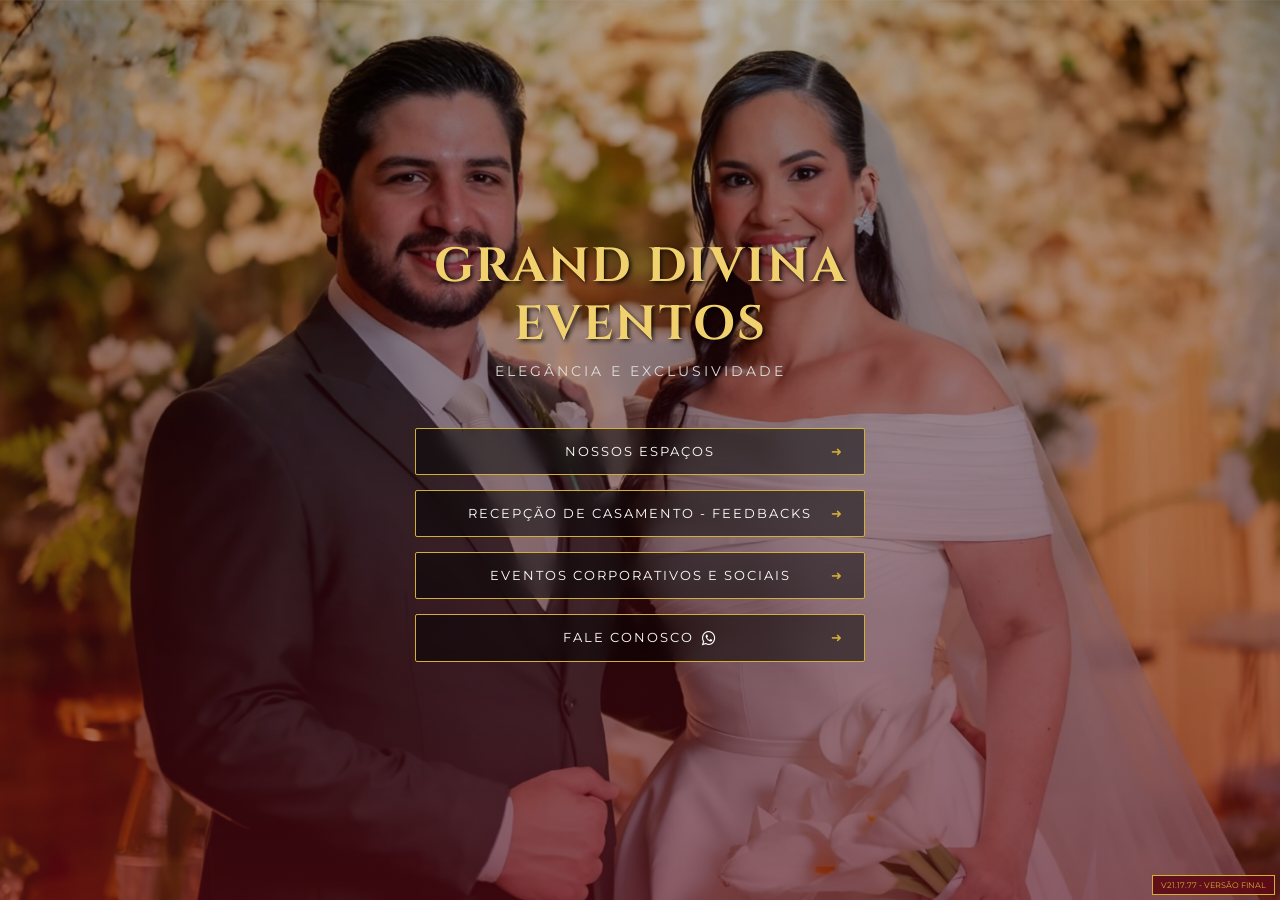
==== index.html @ 771157fc "Update index.html" ====
<!DOCTYPE html>
<html lang="pt-br">
<head>
    <meta charset="UTF-8">
    <meta name="viewport" content="width=device-width, initial-scale=1.0">
    <title>Grand Divina Eventos</title>
    <link rel="icon" type="image/png" href="assets/logo-granddivina.jpg">
    <link rel="stylesheet" href="style.css">
    <link href="https://fonts.googleapis.com/css2?family=Cinzel:wght@400;700&family=Montserrat:wght@300;400&display=swap" rel="stylesheet">
    <link rel="stylesheet" href="https://cdnjs.cloudflare.com/ajax/libs/font-awesome/4.7.0/css/font-awesome.min.css">
    <link rel="stylesheet" href="style.css">
    <link rel="preconnect" href="https://cdnjs.cloudflare.com">
    <link rel="dns-prefetch" href="https://cdnjs.cloudflare.com">
    <link rel="preload" href="assets/foto1.jpeg" as="image">
    <link rel="preload" href="https://cdnjs.cloudflare.com/ajax/libs/font-awesome/4.7.0/css/font-awesome.min.css" as="style">
</head>
<body>
  <audio id="bg-audio" loop>
    <source src="assets/fundo.mp3" type="audio/mpeg">
  </audio>
 <div class="version-tag">
    V21.17.77 - VERSÃO FINAL
    <span class="tooltip-text">Site em desenvolvimento. Sujeito a alterações constantes.</span>
</div>
  
    <div class="background-slider" id="bg-slider">
    <div class="overlay"></div>
</div>

    <div class="container">
        <header class="fade-in-up">
            <h1>GRAND DIVINA<br class="mobile-break"> EVENTOS</h1>
            <p>Elegância e Exclusividade</p>
        </header>

        <nav class="links fade-in-up delay-1 align-right">
    <div onclick="openGallery('espacos')" class="btn cursor-pointer">
        <span>Nossos Espaços</span>
        <div class="icon">➜</div>
    </div>

    <div onclick="openGallery('corporativo')" class="btn cursor-pointer">
        <span>Recepção de casamento - feedbacks</span>
        <div class="icon">➜</div>
    </div>

    <div onclick="openGallery('social')" class="btn cursor-pointer">
        <span>Eventos corporativos e sociais</span>
        <div class="icon">➜</div>
    </div>

    <a href="https://wa.me/5585996377401?text=Olá! Gostaria de agendar uma visita." 
       target="_blank" 
       class="btn cursor-pointer btn-direto">
        <span>Fale conosco<i class="fa fa-whatsapp" style="margin-left: 8px;"></i></span>
        <div class="icon">➜</div>
    </a>
</nav>

</div> <div id="gallery-modal" class="modal">
    <span class="close-btn" onclick="closeGallery()">&times;</span>
    
    <div class="modal-content">
        <button class="nav-btn prev" onclick="changeSlide(-1)">&#10094;</button>
        
        <div class="gallery-slide">
            <div class="slide-image">
                <img id="modal-img" src="" alt="Imagem do Evento">
            </div>
            <div class="slide-info">
                <h2 id="modal-title">Título</h2>
                <p id="modal-cap" class="capacity-highlight"></p>
                <p id="modal-desc">Descrição</p>
                <a id="modal-cta" href="#" target="_blank" class="cta-btn">
                    <span class="whatsapp-icon">Vamos conversar!</span>
                </a>
                
                <div id="partners-logos" class="partners-container"></div>
            </div>
        </div>

        <button class="nav-btn next" onclick="changeSlide(1)">&#10095;</button>
    </div>
</div>

       <footer class="footer-fixed">
    <a href="https://www.instagram.com/granddivina_eventos/" target="_blank" class="footer-discreto">
        <p> </p>
    </a>
    </footer>
    </div>

    <script src="script.js"></script>
</body>

</html>



<!-- AVISO LEGAL — PROPRIEDADE INTELECTUAL

Este código-fonte é protegido pela Lei nº 9.610/1998 (Lei de Direitos Autorais – Brasil)
e por tratados internacionais de copyright.

AUTORIA E TITULARIDADE:
- Programação, Arquitetura e Código: Erick M.
- Direitos Comerciais e Institucionais:
  • Grand Divina Eventos
  • Divina Picanha Comércio de Alimentos LTDA

LICENCIAMENTO:
Este projeto está hospedado no GitHub sob licença MIT MODIFICADA,
com CLÁUSULA OBRIGATÓRIA DE ATRIBUIÇÃO E VEDAÇÃO DE USO COMERCIAL
SEM AUTORIZAÇÃO EXPRESSA E POR ESCRITO DOS TITULARES.

É EXPRESSAMENTE PROIBIDO:
- Copiar, clonar ou espelhar este site ou seu código
- Utilizar o layout, estrutura, identidade ou lógica
- Redistribuir total ou parcialmente sem autorização

O uso indevido poderá resultar em:
- Notificação extrajudicial
- Remoção por DMCA (GitHub / provedores)
- Ação judicial por violação de direitos autorais

Se você está lendo este comentário e não é um dos titulares,
você NÃO possui autorização de uso.

granddivinaeventos.com.br

GRAND DIVINA EVENTOS © 2026 — Todos os direitos reservados.
-->
---- style.css ----
/* =========================================
   1. VARIÁVEIS E RESET
   ========================================= */
:root {
    --color-black: #0a0a0a;
    --color-wine: #5e0b15;
    --color-gold: #d4af37;
    --color-white: #ffffff;
    --color-gold-hover: #f1d06e;
    --color-whatsapp: #25d366;
}

* {
    margin: 0;
    padding: 0;
    box-sizing: border-box;
}

body {
    font-family: 'Montserrat', sans-serif;
    color: var(--color-white);
    height: 100vh;
    overflow: hidden;
    display: flex;
    justify-content: center;
    align-items: center;
    background-color: var(--color-black);
}

/* =========================================
   2. BACKGROUND SLIDER
   ========================================= */
.background-slider {
    position: fixed;
    top: 0; left: 0;
    width: 100%; height: 100%;
    z-index: -1;
}

.background-slider img {
    position: absolute;
    width: 100%; height: 100%;
    object-fit: cover;
    opacity: 0;
    transition: opacity 1.5s ease-in-out;
}

.background-slider img.active { opacity: 1; }

.overlay {
    position: absolute;
    top: 0; left: 0;
    width: 100%; height: 100%;
    background: linear-gradient(to bottom, rgba(0,0,0,0.3), rgba(94, 11, 21, 0.6));
}

/* =========================================
   3. HOME (TITULO E BOTÕES)
   ========================================= */
.container {
    text-align: center;
    width: 95%;
    max-width: 500px;
    z-index: 10;
    display: flex;
    flex-direction: column;
    justify-content: center;
    align-items: center;
    min-height: 100vh;
    margin: 0 auto;
}

header h1 {
    font-family: 'Cinzel', serif;
    font-size: 3rem;
    color: var(--color-gold-hover);
    letter-spacing: 2px;
    margin-bottom: 0.5rem;
    text-shadow: 2px 2px 4px rgba(0,0,0,0.8);
    white-space: normal; /* Permite quebra se necessário */
    text-align: center;
    line-height: 1.2;
}

header p {
    font-size: 0.9rem;
    letter-spacing: 3px;
    text-transform: uppercase;
    margin-bottom: 3rem;
    color: #ddd;
}

.links {
    display: flex;
    flex-direction: column;
    gap: 15px;
    width: 100%;
    max-width: 450px;
}

.btn {
    text-decoration: none;
    color: var(--color-white);
    border: 1px solid var(--color-gold);
    padding: 15px 20px; /* Ajustado para centralizar */
    border-radius: 2px;
    background: rgba(0, 0, 0, 0.5);
    backdrop-filter: blur(8px);
    transition: all 0.3s ease;
    display: flex;
    justify-content: center; /* Centralização real */
    align-items: center;
    font-weight: 400;
    text-transform: uppercase;
    letter-spacing: 2px;
    position: relative;
    cursor: pointer;
    overflow: hidden;
}


.btn:hover {
    background: var(--color-wine);
    border-color: var(--color-gold-hover);
    transform: translateY(-3px);
    box-shadow: 0 5px 15px rgba(212, 175, 55, 0.2);
}

.btn span { 
    z-index: 2; 
    white-space: nowrap; 
    font-size: 0.8rem; 
    /* ADICIONE AS LINHAS ABAIXO: */
    display: flex;
    align-items: center;
    color: var(--color-white); /* Garante que o ícone seja branco */
}

.btn span .fa-whatsapp {
    margin-left: 8px; /* Espaço entre o texto e o ícone */
    font-size: 1rem;  /* Tamanho ajustado para parecer um caractere comum */
}

.btn .icon {
    position: absolute;
    right: 20px;
    color: var(--color-gold);
    font-size: 0.8rem;
}

/* Animação Shine */
.btn::after {
    content: '';
    position: absolute;
    top: 0; left: -100%;
    width: 50%; height: 100%;
    background: linear-gradient(to right, transparent, rgba(212, 175, 55, 0.4), transparent);
    transform: skewX(-25deg);
    animation: shine 10s infinite ease-in-out;
}

@keyframes shine {
    0% { left: -100%; } 20% { left: 100%; } 100% { left: 100%; }
}

.links .btn:nth-child(1)::after { animation-delay: 0s; }
.links .btn:nth-child(2)::after { animation-delay: 0.25s; }
.links .btn:nth-child(3)::after { animation-delay: 0.5s; }
.links .btn:nth-child(4)::after { animation-delay: 0.75s; }

/* Animações de Entrada */
.fade-in-up { opacity: 0; transform: translateY(30px); animation: fadeInUp 1s cubic-bezier(0.2, 0.8, 0.2, 1) forwards; }
.delay-1 { animation-delay: 0.3s; }
.delay-2 { animation-delay: 0.6s; }
@keyframes fadeInUp { to { opacity: 1; transform: translateY(0); } }

/* =========================================
   4. MODAL DA GALERIA (CORRIGIDO)
   ========================================= */
.modal {
    display: none;
    position: fixed;
    z-index: 1000;
    left: 0; top: 0;
    width: 100%; height: 100%;
    background-color: rgba(0, 0, 0, 0.3);
    backdrop-filter: blur(20px) saturate(150%);
    justify-content: center;
    align-items: center;
    opacity: 0;
    transition: opacity 0.8s ease; /* Ajustado para 0.8s */
}


.modal.show { display: flex; opacity: 1; }

/* CAIXA DO MODAL */
.modal-content {
    position: relative;
    width: 95%;
    max-width: 1000px;
    height: 85vh; 
    display: flex;
    flex-direction: row; 
    border: 1px solid rgba(212, 175, 55, 0.3);
    box-shadow: 0 25px 50px rgba(0,0,0,0.6);
    background: rgba(15, 15, 15, 0.95);
    border-radius: 8px;
    overflow: visible !important;
    
    /* REGRAS DE OURO PARA NÃO PISCAR: */
    transition: all 0.8s ease; 
    opacity: 0; 
}

.modal.show .modal-content {
    opacity: 1;
}

.modal.show .cta-btn {
    animation: slideUpBtn 0.8s ease forwards;
}

.gallery-slide {
    display: flex;
    width: 100%;
    height: 100%;
    flex-direction: row;
}

/* LADO ESQUERDO: IMAGEM (60%) */
.slide-image {
    flex: 0 0 60% !important;
    width: 60% !important;
    height: 100%;
    background: #000;
    display: flex;
    align-items: center;
    justify-content: center;
    overflow: hidden;
    transition: opacity 0.8s ease-in-out;
}

.slide-image.fade-out {
    opacity: 0 !important;
}

.slide-image img, .slide-image video {
    width: 100%; height: 100%; object-fit: cover; display: block;
}

/* LADO DIREITO: TEXTO (40%) */
.slide-info {
    flex: 0 0 40% !important;
    width: 40% !important;
    padding: 30px;
    display: flex;
    flex-direction: column;
    /* justify-content: flex-start mantém o texto no topo */
    justify-content: flex-start !important; 
    background: linear-gradient(135deg, #1a0508, #000);
    border-left: 2px solid var(--color-wine);
    overflow-y: auto;
    overflow-x: hidden;
}

.slide-info h2 {
    font-family: 'Cinzel', serif;
    color: var(--color-gold);
    font-size: clamp(0.8rem, 1.6vw, 2rem); 
    margin-bottom: 10px;
    line-height: 1.2;
    font-weight: 500;
    text-transform: uppercase;
    letter-spacing: 0.1px;
    text-shadow: 0 0 10px rgba(212, 175, 55, 0.4);
    text-align: left;

    /* REGRAS DE QUEBRA INTELIGENTE */
    white-space: pre-line;       /* Permite quebra de linha se necessário */
    word-wrap: break-word;     /* Força a quebra se uma palavra for muito longa */
    overflow-wrap: break-word; /* Garante que não vaze de jeito nenhum */
    max-width: 100%;           /* Respeita o limite da borda */
    display: block;
    
}

.capacity-highlight {
    font-family: 'Cinzel', serif;
    color: var(--color-gold);
    font-size: 0.85rem;
    font-weight: 700;
    text-transform: uppercase;
    letter-spacing: 1px;
    margin-bottom: 20px;
    display: block;
}

.slide-info p {
    font-size: 0.95rem;
    line-height: 1.6;
    color: #ccc;
    margin-bottom: 20px;
    
    /* Troque 'justify' por 'left' se quiser evitar os buracos brancos */
    text-align: justify; 
    
    white-space: justify;
    /* Adiciona hifenização se você decidir manter o justify no futuro */
}

#modal-title, #modal-desc, #modal-cap, .capacity-highlight {
    transition: opacity 0.5s ease-in-out;
    opacity: 1;
}

/* Botão Neon */
.cta-btn {
    display: inline-block;
    padding: 12px 20px;
    background: var(--color-wine);
    color: white;
    text-decoration: none;
    border: 1px solid var(--color-gold);
    text-align: center;
    font-weight: bold;
    text-transform: uppercase;
    width: fit-content;
    
    /* MÁGICA: O margin-top auto joga o botão para o fim da caixa sempre */
    margin-top: auto !important; 
    margin-bottom: 20px;
    
    position: relative;
    overflow: hidden;
    z-index: 1;
    flex-shrink: 0;
    
    /* Transições simples de cor e brilho */
    transition: background 0.3s ease, transform 0.3s ease;
}

.cta-btn:hover { background: var(--color-gold); color: black; }

/* Garante a renderização do ícone do Font Awesome */
.fa-whatsapp {
    display: inline-block !important;
    font-family: "FontAwesome" !important;
    text-rendering: auto;
    -webkit-font-smoothing: antialiased;
}

/* Efeito Glow Botão */
@keyframes liquidGlow { 0% { transform: translate(-50%, -50%) rotate(0deg); } 100% { transform: translate(-50%, -50%) rotate(360deg); } }
.cta-btn::before { content: ''; position: absolute; top: 50%; left: 50%; width: 150%; height: 300%; background: radial-gradient(circle, rgba(212, 175, 55, 0.8) 0%, transparent 50%); animation: liquidGlow 4s linear infinite; z-index: -1; }
.cta-btn::after { content: ''; position: absolute; inset: 2px; background: var(--color-wine); z-index: -1; transition: background 0.3s; }
.cta-btn:hover::after { background: transparent; }

@keyframes slideUpBtn {
    from { opacity: 0; transform: translateY(20px); }
    to { opacity: 1; transform: translateY(0); }
}
/* LOGOS (CARROSSEL) */
#partners-logos {
    margin-top: auto;
    width: 100%;
    min-height: 90px;
    display: flex;
    flex-direction: column;
    justify-content: center;
    border-top: 1px solid rgba(212, 175, 55, 0.2);
    padding-top: 15px;
    background: rgba(0,0,0,0.2);
    transition: opacity 0.5s ease;
}

.partners-title {
    font-family: 'Cinzel', serif;
    font-size: 0.95rem;
    color: var(--color-gold);
    text-transform: uppercase;
    letter-spacing: 2px;
    margin-bottom: 20px;
    text-align: center;
    display: block;
    text-shadow: 0 0 10px rgba(212, 175, 55, 0.8);
}

.logo-track {
    display: flex;
    align-items: center;
    width: max-content;
    animation: scrollLogos 15s linear infinite;
}

.logo-track img {
    height: 50px;
    margin: 0 15px;
    object-fit: contain;
    filter: none;
    opacity: 1;
}

@keyframes scrollLogos { 0% { transform: translateX(0); } 100% { transform: translateX(-50%); } }

/* SETAS E FECHAR */
.nav-btn {
    position: absolute;
    top: 50%; transform: translateY(-50%);
    background: rgba(0, 0, 0, 0.5);
    border: 1px solid var(--color-gold);
    color: var(--color-gold);
    width: 50px; height: 50px;
    border-radius: 50%;
    display: flex; align-items: center; justify-content: center;
    cursor: pointer;
    z-index: 3000 !important;
    transition: 0.3s;
}
.prev { left: -70px !important; } /* Fora da caixa no PC */
.next { right: -70px !important; } /* Fora da caixa no PC */
.nav-btn:hover { background: var(--color-wine); color: #fff; transform: translateY(-50%) scale(1.1); }

.close-btn {
    position: absolute;
    top: 20px; right: 30px;
    color: white; font-size: 40px; font-weight: bold;
    cursor: pointer; z-index: 1100;
}

/* --- REGRA EXCLUSIVA PARA FEEDBACKS (ADAPTATIVO - DESKTOP) --- */
.modal-content.full-gallery {
    width: min-content !important; /* Força o modal a ter a largura exata da imagem */
    max-width: 90vw !important;
    height: auto !important;
    max-height: 90vh !important;
    display: flex !important;
    justify-content: center !important;
    align-items: center !important;
    
    /* Ajustes para o Brilho Colado */
    background: #0a0a0a !important; 
    border: none !important;
    box-shadow: 0 0 20px rgba(0,0,0,0.5) !important;
    border-radius: 8px;
    padding: 2px; /* Reduzi para a borda ficar mais fina e delicada */
    position: relative;
    overflow: hidden !important;
    z-index: 1;
}

/* O Rastro Dourado Giratório - Velocidade ajustada para 6s (mais devagar) */
.modal-content.full-gallery::before {
    content: '';
    position: absolute;
    width: 250%; /* Aumentado para garantir cobertura em fotos verticais */
    height: 250%;
    background: conic-gradient(
        transparent, 
        var(--color-gold), 
        transparent 30%
    );
    animation: rotateGlow 6s linear infinite; /* 6 segundos para passar devagar */
    z-index: -2;
}

/* Fundo interno que define a borda */
.modal-content.full-gallery::after {
    content: '';
    position: absolute;
    inset: 1px; /* Deve ser igual ao padding do pai para a borda ser perfeita */
    background: #0a0a0a;
    border-radius: 3px;
    z-index: -1;
}

@keyframes rotateGlow {
    from { transform: rotate(0deg); }
    to { transform: rotate(360deg); }
}

/* Esconde o texto/botão no modo feedback */
.modal-content.full-gallery .slide-info {
    display: none !important;
}

.modal-content.full-gallery .slide-image {
    flex: 0 0 auto !important;
    width: auto !important;
    height: auto !important;
    background: transparent !important;
    padding: 0 !important; /* REMOVIDO o espaço preto entre foto e borda */
    line-height: 0; /* Remove espaço fantasma abaixo da imagem */
}

.modal-content.full-gallery .slide-image img,
.modal-content.full-gallery .slide-image video {
    width: auto !important;
    height: auto !important;
    max-width: 85vw !important;
    max-height: 85vh !important;
    object-fit: contain !important;
    border-radius: 6px; /* Arredondamento igual ao do fundo interno */
    display: block;
}

/* Setas posicionadas sobre a foto */
.modal-content.full-gallery .prev { left: 15px !important; z-index: 10; }
.modal-content.full-gallery .next { right: 15px !important; z-index: 10; }

/* =========================================
   5. RESPONSIVIDADE MOBILE
   ========================================= */
@media (max-width: 768px) {
    .container {
        justify-content: flex-end; /* Empurra para baixo */
        padding-bottom: 100px;
    }

    header h1 { font-size: 2.2rem; line-height: 1.1; margin-bottom: 0.5rem; }
    
    /* Modal Mobile */
    .modal-content {
        flex-direction: column !important;
        height: auto !important;
        max-height: 85vh !important;
        width: 95% !important;
        overflow-y: auto !important;
        overflow-x: hidden !important;
        background: #000 !important;
        display: block !important;

    }

   /* Garante que a imagem dentro do feedback mantenha a proporção original */
    .modal-content.full-gallery .slide-image img,
    .modal-content.full-gallery .slide-image video {
        height: auto !important;
        max-height: 85vh !important; /* Garante que a foto caiba na tela */
        object-fit: contain !important; /* Mostra a foto inteira sem cortar */
    }

    /* Como a altura agora é dinâmica, as setas precisam centralizar no novo tamanho */
    .modal-content.full-gallery .nav-btn {
        top: 50% !important;
        transform: translateY(-50%) !important;
    }
    .modal-content.full-gallery {
        display: flex !important; /* Volta para flex para centralizar a imagem */
        justify-content: center;
        align-items: center;
    }

    .modal-content.full-gallery .slide-image {
        height: auto !important;
        max-height: 80vh !important;
    }

    .gallery-slide { flex-direction: column; height: auto; }


    .slide-image {
        flex: none !important;
        width: 100% !important;
        height: 250px !important; /* Altura fixa para garantir espaço para o texto/logos */
        position: sticky; /* Opcional: mantém a foto no topo enquanto rola o texto */
        top: 0;
        z-index: 10;
    }

   .slide-image.fade-out {
    opacity: 0 !important;

    }

    .slide-info {
        flex: none !important;
        width: 100% !important;
        padding: 20px !important;
        background: #000 !important;
        border-left: none !important;
        border-top: 2px solid var(--color-wine);
        display: flex;
        flex-direction: column;
    }

    .slide-info h2 { font-size: 1.4rem; text-align: left; }
    .slide-info p { text-align: left; }

    .cta-btn { width: 100%; margin-bottom: 30px; }

        .btn span {
        font-size: 0.7rem !important;
        white-space: nowrap !important;
        display: flex !important;
        align-items: center;
        justify-content: center;
        width: 100%;
        /* Ajuste de ouro: removendo o padding fixo e usando margem negativa no ícone */
        padding-right: 0 !important; 
        text-align: center;
        position: relative;
    }

    /* Centraliza o ícone do Whats como se fosse um caractere, sem empurrar o texto */
    .btn span .fa-whatsapp {
        font-size: 0.9rem !important;
        margin-left: 8px;
        display: inline-block;
    }

    /* A seta dourada fica flutuando à direita sem atrapalhar o centro */
    .btn .icon {
        position: absolute !important;
        right: 15px !important;
        top: 50%;
        transform: translateY(-50%);
        font-size: 0.7rem !important;
    }


    /* Setas dentro da imagem no Mobile */
    .nav-btn {
        width: 40px !important; height: 40px !important;
        background: rgba(0,0,0,0.6) !important;
        top: 125px !important; /* Metade da altura da imagem (250px) */
    }
    .prev { left: 10px !important; }
    .next { right: 10px !important; }
    
    .close-btn { top: 10px; right: 15px; font-size: 30px; }
}

/* =========================================
   6. RODAPÉ E EXTRAS
   ========================================= */
.footer-fixed {
    position: fixed; bottom: 20px; left: 0; width: 100%;
    text-align: center; z-index: 100;
}
.footer-fixed p, 
.footer-fixed a {
    font-size: 0.5rem; 
    color: rgba(255,255,255,0.5) !important;
    letter-spacing: 1px; 
    white-space: nowrap;
    text-decoration: none !important; /* Remove o sublinhado */
    border: none !important;         /* Remove bordas residuais */
}


.version-tag {
    position: fixed; bottom: 5px; right: 5px;
    background: rgba(94, 11, 21, 0.9); color: #d4af37;
    font-size: 8px; padding: 4px 8px;
    border: 1px solid #d4af37; z-index: 9999;
}
.version-tag .tooltip-text { visibility: hidden; width: 150px; background: #111; color: #fff; position: absolute; bottom: 120%; right: 0; padding: 5px; font-size: 10px; }
.version-tag:hover .tooltip-text { visibility: visible; }
---- style.css ----
/* =========================================
   1. VARIÁVEIS E RESET
   ========================================= */
:root {
    --color-black: #0a0a0a;
    --color-wine: #5e0b15;
    --color-gold: #d4af37;
    --color-white: #ffffff;
    --color-gold-hover: #f1d06e;
    --color-whatsapp: #25d366;
}

* {
    margin: 0;
    padding: 0;
    box-sizing: border-box;
}

body {
    font-family: 'Montserrat', sans-serif;
    color: var(--color-white);
    height: 100vh;
    overflow: hidden;
    display: flex;
    justify-content: center;
    align-items: center;
    background-color: var(--color-black);
}

/* =========================================
   2. BACKGROUND SLIDER
   ========================================= */
.background-slider {
    position: fixed;
    top: 0; left: 0;
    width: 100%; height: 100%;
    z-index: -1;
}

.background-slider img {
    position: absolute;
    width: 100%; height: 100%;
    object-fit: cover;
    opacity: 0;
    transition: opacity 1.5s ease-in-out;
}

.background-slider img.active { opacity: 1; }

.overlay {
    position: absolute;
    top: 0; left: 0;
    width: 100%; height: 100%;
    background: linear-gradient(to bottom, rgba(0,0,0,0.3), rgba(94, 11, 21, 0.6));
}

/* =========================================
   3. HOME (TITULO E BOTÕES)
   ========================================= */
.container {
    text-align: center;
    width: 95%;
    max-width: 500px;
    z-index: 10;
    display: flex;
    flex-direction: column;
    justify-content: center;
    align-items: center;
    min-height: 100vh;
    margin: 0 auto;
}

header h1 {
    font-family: 'Cinzel', serif;
    font-size: 3rem;
    color: var(--color-gold-hover);
    letter-spacing: 2px;
    margin-bottom: 0.5rem;
    text-shadow: 2px 2px 4px rgba(0,0,0,0.8);
    white-space: normal; /* Permite quebra se necessário */
    text-align: center;
    line-height: 1.2;
}

header p {
    font-size: 0.9rem;
    letter-spacing: 3px;
    text-transform: uppercase;
    margin-bottom: 3rem;
    color: #ddd;
}

.links {
    display: flex;
    flex-direction: column;
    gap: 15px;
    width: 100%;
    max-width: 450px;
}

.btn {
    text-decoration: none;
    color: var(--color-white);
    border: 1px solid var(--color-gold);
    padding: 15px 20px; /* Ajustado para centralizar */
    border-radius: 2px;
    background: rgba(0, 0, 0, 0.5);
    backdrop-filter: blur(8px);
    transition: all 0.3s ease;
    display: flex;
    justify-content: center; /* Centralização real */
    align-items: center;
    font-weight: 400;
    text-transform: uppercase;
    letter-spacing: 2px;
    position: relative;
    cursor: pointer;
    overflow: hidden;
}


.btn:hover {
    background: var(--color-wine);
    border-color: var(--color-gold-hover);
    transform: translateY(-3px);
    box-shadow: 0 5px 15px rgba(212, 175, 55, 0.2);
}

.btn span { 
    z-index: 2; 
    white-space: nowrap; 
    font-size: 0.8rem; 
    /* ADICIONE AS LINHAS ABAIXO: */
    display: flex;
    align-items: center;
    color: var(--color-white); /* Garante que o ícone seja branco */
}

.btn span .fa-whatsapp {
    margin-left: 8px; /* Espaço entre o texto e o ícone */
    font-size: 1rem;  /* Tamanho ajustado para parecer um caractere comum */
}

.btn .icon {
    position: absolute;
    right: 20px;
    color: var(--color-gold);
    font-size: 0.8rem;
}

/* Animação Shine */
.btn::after {
    content: '';
    position: absolute;
    top: 0; left: -100%;
    width: 50%; height: 100%;
    background: linear-gradient(to right, transparent, rgba(212, 175, 55, 0.4), transparent);
    transform: skewX(-25deg);
    animation: shine 10s infinite ease-in-out;
}

@keyframes shine {
    0% { left: -100%; } 20% { left: 100%; } 100% { left: 100%; }
}

.links .btn:nth-child(1)::after { animation-delay: 0s; }
.links .btn:nth-child(2)::after { animation-delay: 0.25s; }
.links .btn:nth-child(3)::after { animation-delay: 0.5s; }
.links .btn:nth-child(4)::after { animation-delay: 0.75s; }

/* Animações de Entrada */
.fade-in-up { opacity: 0; transform: translateY(30px); animation: fadeInUp 1s cubic-bezier(0.2, 0.8, 0.2, 1) forwards; }
.delay-1 { animation-delay: 0.3s; }
.delay-2 { animation-delay: 0.6s; }
@keyframes fadeInUp { to { opacity: 1; transform: translateY(0); } }

/* =========================================
   4. MODAL DA GALERIA (CORRIGIDO)
   ========================================= */
.modal {
    display: none;
    position: fixed;
    z-index: 1000;
    left: 0; top: 0;
    width: 100%; height: 100%;
    background-color: rgba(0, 0, 0, 0.3);
    backdrop-filter: blur(20px) saturate(150%);
    justify-content: center;
    align-items: center;
    opacity: 0;
    transition: opacity 0.8s ease; /* Ajustado para 0.8s */
}


.modal.show { display: flex; opacity: 1; }

/* CAIXA DO MODAL */
.modal-content {
    position: relative;
    width: 95%;
    max-width: 1000px;
    height: 85vh; 
    display: flex;
    flex-direction: row; 
    border: 1px solid rgba(212, 175, 55, 0.3);
    box-shadow: 0 25px 50px rgba(0,0,0,0.6);
    background: rgba(15, 15, 15, 0.95);
    border-radius: 8px;
    overflow: visible !important;
    
    /* REGRAS DE OURO PARA NÃO PISCAR: */
    transition: all 0.8s ease; 
    opacity: 0; 
}

.modal.show .modal-content {
    opacity: 1;
}

.modal.show .cta-btn {
    animation: slideUpBtn 0.8s ease forwards;
}

.gallery-slide {
    display: flex;
    width: 100%;
    height: 100%;
    flex-direction: row;
}

/* LADO ESQUERDO: IMAGEM (60%) */
.slide-image {
    flex: 0 0 60% !important;
    width: 60% !important;
    height: 100%;
    background: #000;
    display: flex;
    align-items: center;
    justify-content: center;
    overflow: hidden;
    transition: opacity 0.8s ease-in-out;
}

.slide-image.fade-out {
    opacity: 0 !important;
}

.slide-image img, .slide-image video {
    width: 100%; height: 100%; object-fit: cover; display: block;
}

/* LADO DIREITO: TEXTO (40%) */
.slide-info {
    flex: 0 0 40% !important;
    width: 40% !important;
    padding: 30px;
    display: flex;
    flex-direction: column;
    /* justify-content: flex-start mantém o texto no topo */
    justify-content: flex-start !important; 
    background: linear-gradient(135deg, #1a0508, #000);
    border-left: 2px solid var(--color-wine);
    overflow-y: auto;
    overflow-x: hidden;
}

.slide-info h2 {
    font-family: 'Cinzel', serif;
    color: var(--color-gold);
    font-size: clamp(0.8rem, 1.6vw, 2rem); 
    margin-bottom: 10px;
    line-height: 1.2;
    font-weight: 500;
    text-transform: uppercase;
    letter-spacing: 0.1px;
    text-shadow: 0 0 10px rgba(212, 175, 55, 0.4);
    text-align: left;

    /* REGRAS DE QUEBRA INTELIGENTE */
    white-space: pre-line;       /* Permite quebra de linha se necessário */
    word-wrap: break-word;     /* Força a quebra se uma palavra for muito longa */
    overflow-wrap: break-word; /* Garante que não vaze de jeito nenhum */
    max-width: 100%;           /* Respeita o limite da borda */
    display: block;
    
}

.capacity-highlight {
    font-family: 'Cinzel', serif;
    color: var(--color-gold);
    font-size: 0.85rem;
    font-weight: 700;
    text-transform: uppercase;
    letter-spacing: 1px;
    margin-bottom: 20px;
    display: block;
}

.slide-info p {
    font-size: 0.95rem;
    line-height: 1.6;
    color: #ccc;
    margin-bottom: 20px;
    
    /* Troque 'justify' por 'left' se quiser evitar os buracos brancos */
    text-align: justify; 
    
    white-space: justify;
    /* Adiciona hifenização se você decidir manter o justify no futuro */
}

#modal-title, #modal-desc, #modal-cap, .capacity-highlight {
    transition: opacity 0.5s ease-in-out;
    opacity: 1;
}

/* Botão Neon */
.cta-btn {
    display: inline-block;
    padding: 12px 20px;
    background: var(--color-wine);
    color: white;
    text-decoration: none;
    border: 1px solid var(--color-gold);
    text-align: center;
    font-weight: bold;
    text-transform: uppercase;
    width: fit-content;
    
    /* MÁGICA: O margin-top auto joga o botão para o fim da caixa sempre */
    margin-top: auto !important; 
    margin-bottom: 20px;
    
    position: relative;
    overflow: hidden;
    z-index: 1;
    flex-shrink: 0;
    
    /* Transições simples de cor e brilho */
    transition: background 0.3s ease, transform 0.3s ease;
}

.cta-btn:hover { background: var(--color-gold); color: black; }

/* Garante a renderização do ícone do Font Awesome */
.fa-whatsapp {
    display: inline-block !important;
    font-family: "FontAwesome" !important;
    text-rendering: auto;
    -webkit-font-smoothing: antialiased;
}

/* Efeito Glow Botão */
@keyframes liquidGlow { 0% { transform: translate(-50%, -50%) rotate(0deg); } 100% { transform: translate(-50%, -50%) rotate(360deg); } }
.cta-btn::before { content: ''; position: absolute; top: 50%; left: 50%; width: 150%; height: 300%; background: radial-gradient(circle, rgba(212, 175, 55, 0.8) 0%, transparent 50%); animation: liquidGlow 4s linear infinite; z-index: -1; }
.cta-btn::after { content: ''; position: absolute; inset: 2px; background: var(--color-wine); z-index: -1; transition: background 0.3s; }
.cta-btn:hover::after { background: transparent; }

@keyframes slideUpBtn {
    from { opacity: 0; transform: translateY(20px); }
    to { opacity: 1; transform: translateY(0); }
}
/* LOGOS (CARROSSEL) */
#partners-logos {
    margin-top: auto;
    width: 100%;
    min-height: 90px;
    display: flex;
    flex-direction: column;
    justify-content: center;
    border-top: 1px solid rgba(212, 175, 55, 0.2);
    padding-top: 15px;
    background: rgba(0,0,0,0.2);
    transition: opacity 0.5s ease;
}

.partners-title {
    font-family: 'Cinzel', serif;
    font-size: 0.95rem;
    color: var(--color-gold);
    text-transform: uppercase;
    letter-spacing: 2px;
    margin-bottom: 20px;
    text-align: center;
    display: block;
    text-shadow: 0 0 10px rgba(212, 175, 55, 0.8);
}

.logo-track {
    display: flex;
    align-items: center;
    width: max-content;
    animation: scrollLogos 15s linear infinite;
}

.logo-track img {
    height: 50px;
    margin: 0 15px;
    object-fit: contain;
    filter: none;
    opacity: 1;
}

@keyframes scrollLogos { 0% { transform: translateX(0); } 100% { transform: translateX(-50%); } }

/* SETAS E FECHAR */
.nav-btn {
    position: absolute;
    top: 50%; transform: translateY(-50%);
    background: rgba(0, 0, 0, 0.5);
    border: 1px solid var(--color-gold);
    color: var(--color-gold);
    width: 50px; height: 50px;
    border-radius: 50%;
    display: flex; align-items: center; justify-content: center;
    cursor: pointer;
    z-index: 3000 !important;
    transition: 0.3s;
}
.prev { left: -70px !important; } /* Fora da caixa no PC */
.next { right: -70px !important; } /* Fora da caixa no PC */
.nav-btn:hover { background: var(--color-wine); color: #fff; transform: translateY(-50%) scale(1.1); }

.close-btn {
    position: absolute;
    top: 20px; right: 30px;
    color: white; font-size: 40px; font-weight: bold;
    cursor: pointer; z-index: 1100;
}

/* --- REGRA EXCLUSIVA PARA FEEDBACKS (ADAPTATIVO - DESKTOP) --- */
.modal-content.full-gallery {
    width: min-content !important; /* Força o modal a ter a largura exata da imagem */
    max-width: 90vw !important;
    height: auto !important;
    max-height: 90vh !important;
    display: flex !important;
    justify-content: center !important;
    align-items: center !important;
    
    /* Ajustes para o Brilho Colado */
    background: #0a0a0a !important; 
    border: none !important;
    box-shadow: 0 0 20px rgba(0,0,0,0.5) !important;
    border-radius: 8px;
    padding: 2px; /* Reduzi para a borda ficar mais fina e delicada */
    position: relative;
    overflow: hidden !important;
    z-index: 1;
}

/* O Rastro Dourado Giratório - Velocidade ajustada para 6s (mais devagar) */
.modal-content.full-gallery::before {
    content: '';
    position: absolute;
    width: 250%; /* Aumentado para garantir cobertura em fotos verticais */
    height: 250%;
    background: conic-gradient(
        transparent, 
        var(--color-gold), 
        transparent 30%
    );
    animation: rotateGlow 6s linear infinite; /* 6 segundos para passar devagar */
    z-index: -2;
}

/* Fundo interno que define a borda */
.modal-content.full-gallery::after {
    content: '';
    position: absolute;
    inset: 1px; /* Deve ser igual ao padding do pai para a borda ser perfeita */
    background: #0a0a0a;
    border-radius: 3px;
    z-index: -1;
}

@keyframes rotateGlow {
    from { transform: rotate(0deg); }
    to { transform: rotate(360deg); }
}

/* Esconde o texto/botão no modo feedback */
.modal-content.full-gallery .slide-info {
    display: none !important;
}

.modal-content.full-gallery .slide-image {
    flex: 0 0 auto !important;
    width: auto !important;
    height: auto !important;
    background: transparent !important;
    padding: 0 !important; /* REMOVIDO o espaço preto entre foto e borda */
    line-height: 0; /* Remove espaço fantasma abaixo da imagem */
}

.modal-content.full-gallery .slide-image img,
.modal-content.full-gallery .slide-image video {
    width: auto !important;
    height: auto !important;
    max-width: 85vw !important;
    max-height: 85vh !important;
    object-fit: contain !important;
    border-radius: 6px; /* Arredondamento igual ao do fundo interno */
    display: block;
}

/* Setas posicionadas sobre a foto */
.modal-content.full-gallery .prev { left: 15px !important; z-index: 10; }
.modal-content.full-gallery .next { right: 15px !important; z-index: 10; }

/* =========================================
   5. RESPONSIVIDADE MOBILE
   ========================================= */
@media (max-width: 768px) {
    .container {
        justify-content: flex-end; /* Empurra para baixo */
        padding-bottom: 100px;
    }

    header h1 { font-size: 2.2rem; line-height: 1.1; margin-bottom: 0.5rem; }
    
    /* Modal Mobile */
    .modal-content {
        flex-direction: column !important;
        height: auto !important;
        max-height: 85vh !important;
        width: 95% !important;
        overflow-y: auto !important;
        overflow-x: hidden !important;
        background: #000 !important;
        display: block !important;

    }

   /* Garante que a imagem dentro do feedback mantenha a proporção original */
    .modal-content.full-gallery .slide-image img,
    .modal-content.full-gallery .slide-image video {
        height: auto !important;
        max-height: 85vh !important; /* Garante que a foto caiba na tela */
        object-fit: contain !important; /* Mostra a foto inteira sem cortar */
    }

    /* Como a altura agora é dinâmica, as setas precisam centralizar no novo tamanho */
    .modal-content.full-gallery .nav-btn {
        top: 50% !important;
        transform: translateY(-50%) !important;
    }
    .modal-content.full-gallery {
        display: flex !important; /* Volta para flex para centralizar a imagem */
        justify-content: center;
        align-items: center;
    }

    .modal-content.full-gallery .slide-image {
        height: auto !important;
        max-height: 80vh !important;
    }

    .gallery-slide { flex-direction: column; height: auto; }


    .slide-image {
        flex: none !important;
        width: 100% !important;
        height: 250px !important; /* Altura fixa para garantir espaço para o texto/logos */
        position: sticky; /* Opcional: mantém a foto no topo enquanto rola o texto */
        top: 0;
        z-index: 10;
    }

   .slide-image.fade-out {
    opacity: 0 !important;

    }

    .slide-info {
        flex: none !important;
        width: 100% !important;
        padding: 20px !important;
        background: #000 !important;
        border-left: none !important;
        border-top: 2px solid var(--color-wine);
        display: flex;
        flex-direction: column;
    }

    .slide-info h2 { font-size: 1.4rem; text-align: left; }
    .slide-info p { text-align: left; }

    .cta-btn { width: 100%; margin-bottom: 30px; }

        .btn span {
        font-size: 0.7rem !important;
        white-space: nowrap !important;
        display: flex !important;
        align-items: center;
        justify-content: center;
        width: 100%;
        /* Ajuste de ouro: removendo o padding fixo e usando margem negativa no ícone */
        padding-right: 0 !important; 
        text-align: center;
        position: relative;
    }

    /* Centraliza o ícone do Whats como se fosse um caractere, sem empurrar o texto */
    .btn span .fa-whatsapp {
        font-size: 0.9rem !important;
        margin-left: 8px;
        display: inline-block;
    }

    /* A seta dourada fica flutuando à direita sem atrapalhar o centro */
    .btn .icon {
        position: absolute !important;
        right: 15px !important;
        top: 50%;
        transform: translateY(-50%);
        font-size: 0.7rem !important;
    }


    /* Setas dentro da imagem no Mobile */
    .nav-btn {
        width: 40px !important; height: 40px !important;
        background: rgba(0,0,0,0.6) !important;
        top: 125px !important; /* Metade da altura da imagem (250px) */
    }
    .prev { left: 10px !important; }
    .next { right: 10px !important; }
    
    .close-btn { top: 10px; right: 15px; font-size: 30px; }
}

/* =========================================
   6. RODAPÉ E EXTRAS
   ========================================= */
.footer-fixed {
    position: fixed; bottom: 20px; left: 0; width: 100%;
    text-align: center; z-index: 100;
}
.footer-fixed p, 
.footer-fixed a {
    font-size: 0.5rem; 
    color: rgba(255,255,255,0.5) !important;
    letter-spacing: 1px; 
    white-space: nowrap;
    text-decoration: none !important; /* Remove o sublinhado */
    border: none !important;         /* Remove bordas residuais */
}


.version-tag {
    position: fixed; bottom: 5px; right: 5px;
    background: rgba(94, 11, 21, 0.9); color: #d4af37;
    font-size: 8px; padding: 4px 8px;
    border: 1px solid #d4af37; z-index: 9999;
}
.version-tag .tooltip-text { visibility: hidden; width: 150px; background: #111; color: #fff; position: absolute; bottom: 120%; right: 0; padding: 5px; font-size: 10px; }
.version-tag:hover .tooltip-text { visibility: visible; }
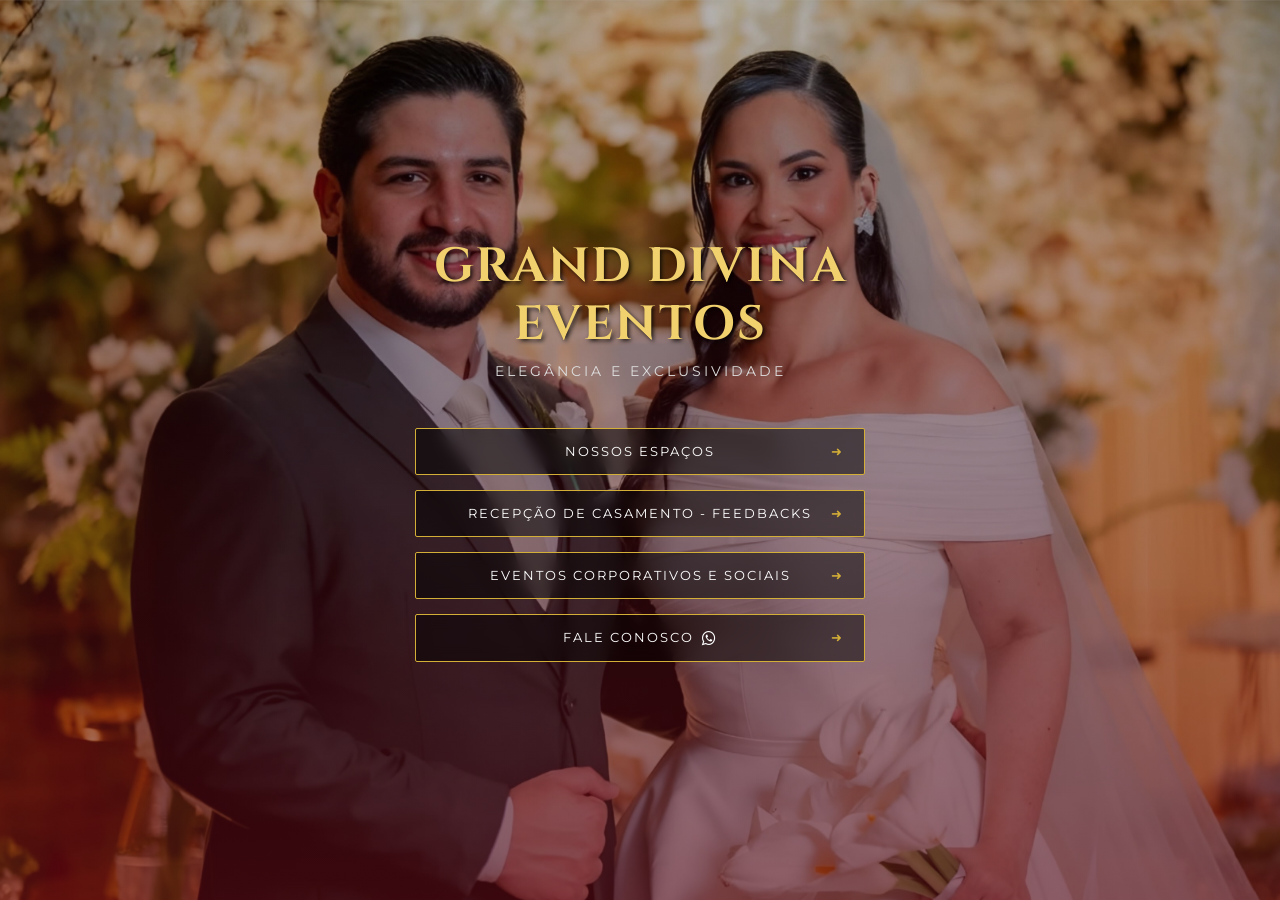
==== commit 237a3485: "Update index.html" ====
--- a/index.html
+++ b/index.html
@@ -18,11 +18,7 @@
   <audio id="bg-audio" loop>
     <source src="assets/fundo.mp3" type="audio/mpeg">
   </audio>
- <div class="version-tag">
-    V21.17.77 - VERSÃO FINAL
-    <span class="tooltip-text">Site em desenvolvimento. Sujeito a alterações constantes.</span>
-</div>
-  
+    
     <div class="background-slider" id="bg-slider">
     <div class="overlay"></div>
 </div>
@@ -201,3 +197,4 @@
 
 
 
+
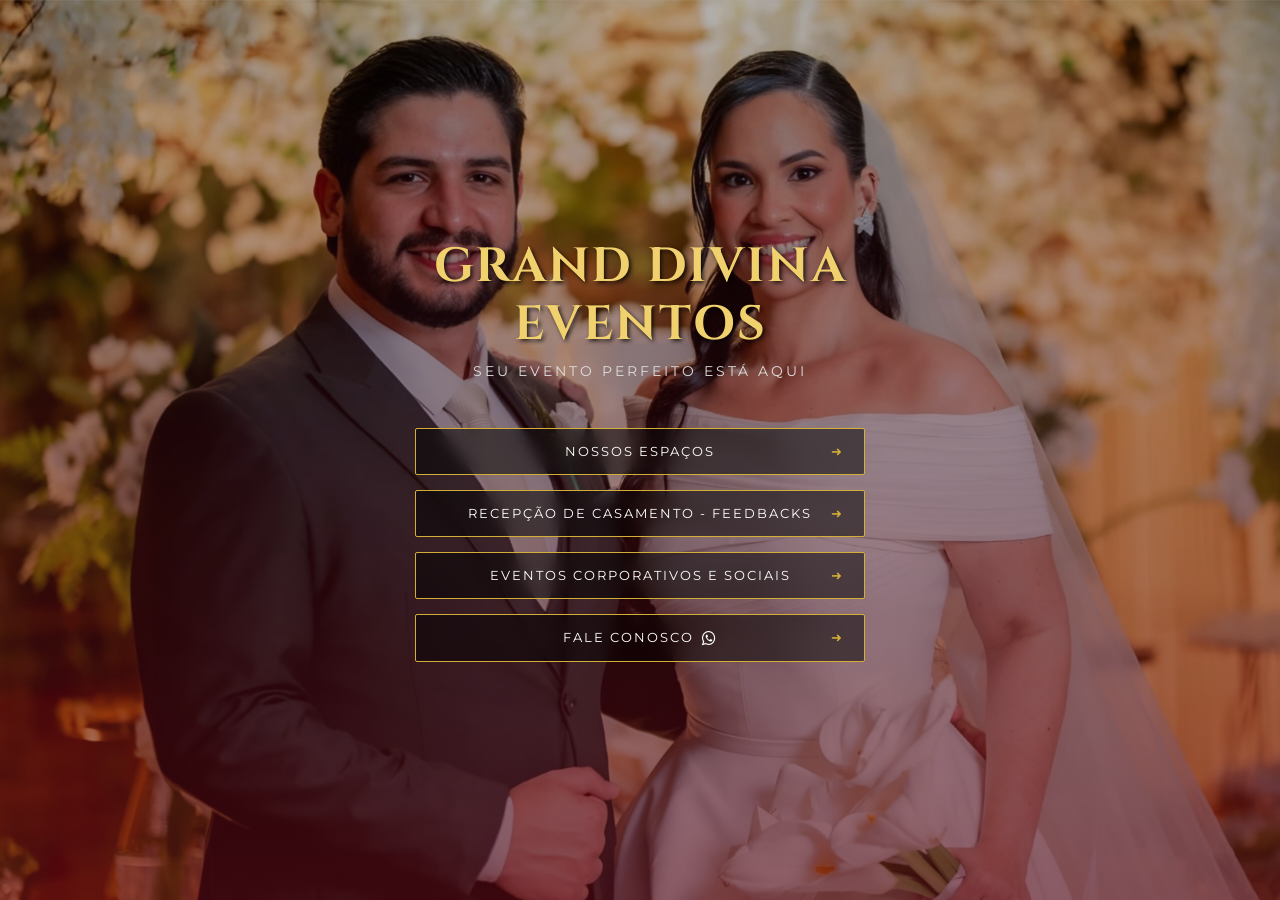
==== commit 4bc2b41c: "Update index.html" ====
--- a/index.html
+++ b/index.html
@@ -26,7 +26,7 @@
     <div class="container">
         <header class="fade-in-up">
             <h1>GRAND DIVINA<br class="mobile-break"> EVENTOS</h1>
-            <p>Elegância e Exclusividade</p>
+            <p>Seu evento perfeito está aqui</p>
         </header>
 
         <nav class="links fade-in-up delay-1 align-right">
@@ -198,3 +198,4 @@
 
 
 
+
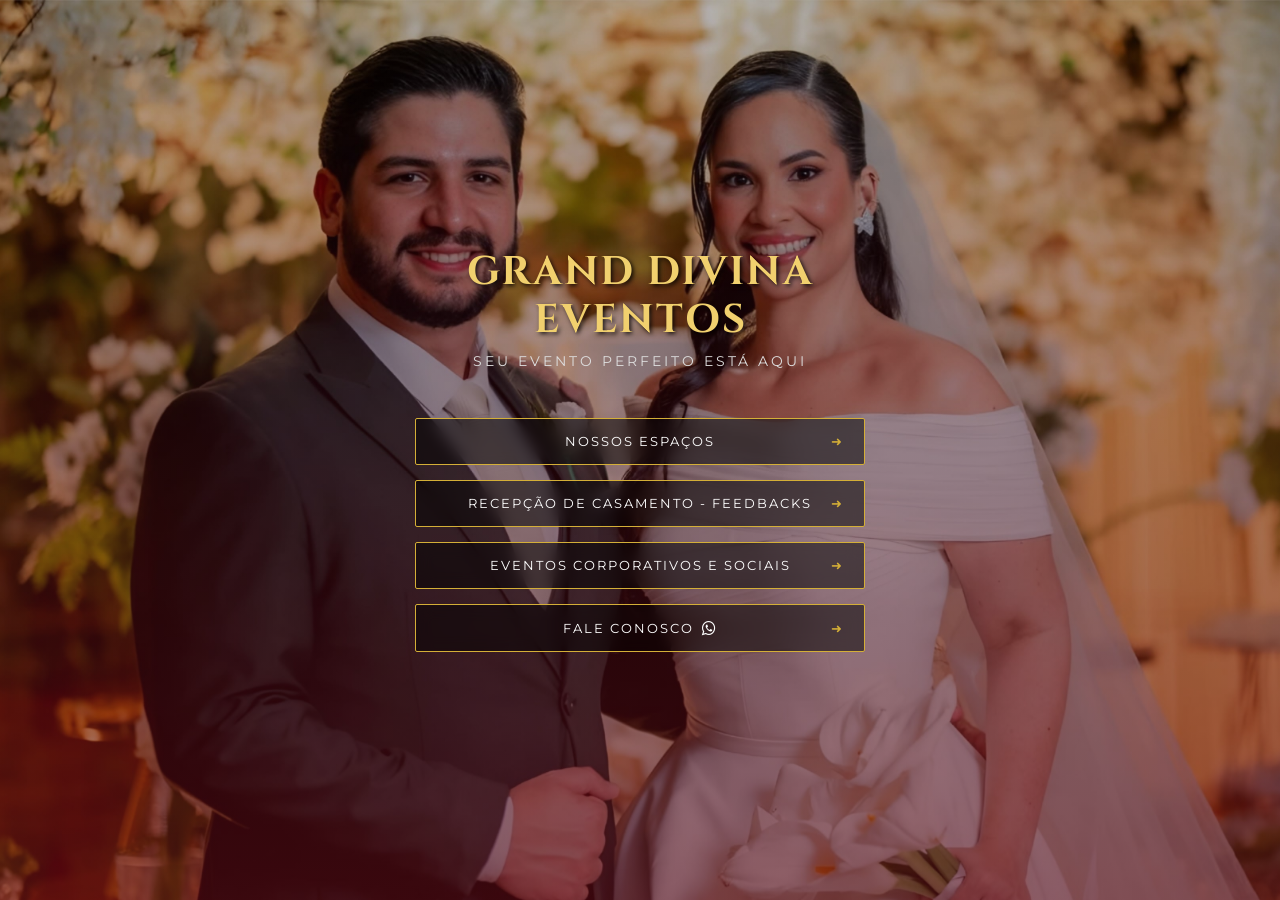
==== commit 5335a1d6: "Update index.html" ====
--- a/index.html
+++ b/index.html
@@ -25,7 +25,7 @@
 
     <div class="container">
         <header class="fade-in-up">
-            <h1>GRAND DIVINA<br class="mobile-break"> EVENTOS</h1>
+            <h1>GRAND DIVINA EVENTOS</h1>
             <p>Seu evento perfeito está aqui</p>
         </header>
 
@@ -199,3 +199,4 @@
 
 
 
+
--- a/style.css
+++ b/style.css
@@ -72,7 +72,7 @@
 
 header h1 {
     font-family: 'Cinzel', serif;
-    font-size: 3rem;
+    font-size: 2.5rem;
     color: var(--color-gold-hover);
     letter-spacing: 2px;
     margin-bottom: 0.5rem;
--- a/style.css
+++ b/style.css
@@ -72,7 +72,7 @@
 
 header h1 {
     font-family: 'Cinzel', serif;
-    font-size: 3rem;
+    font-size: 2.5rem;
     color: var(--color-gold-hover);
     letter-spacing: 2px;
     margin-bottom: 0.5rem;
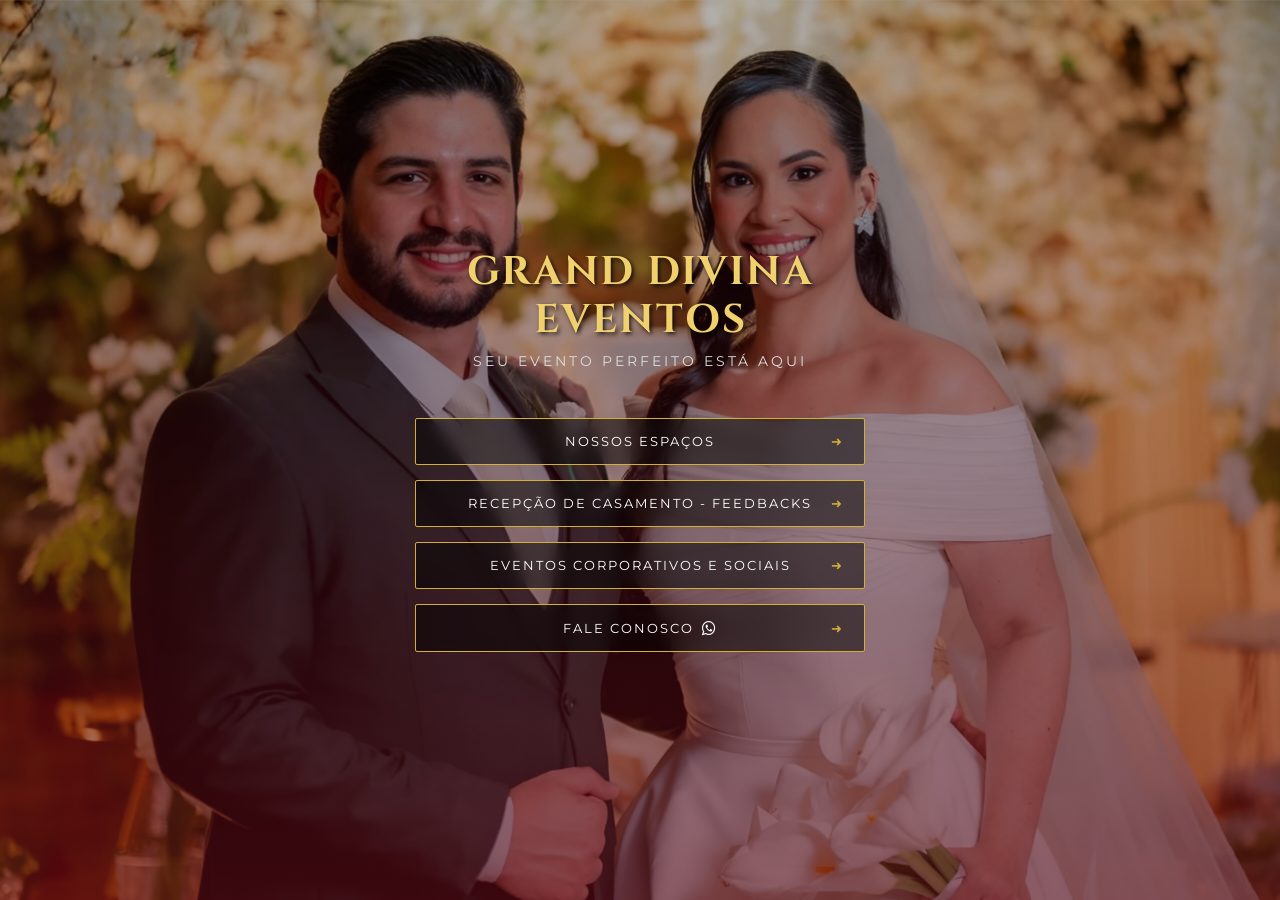
==== commit cac2a4f5: "Update index.html" ====
--- a/index.html
+++ b/index.html
@@ -25,8 +25,8 @@
 
     <div class="container">
         <header class="fade-in-up">
-            <h1>GRAND DIVINA EVENTOS</h1>
-            <p>Seu evento perfeito está aqui</p>
+    <h1>GRAND DIVINA <br class="mobile-only"> EVENTOS</h1>
+    <p>Seu evento perfeito está aqui</p>
         </header>
 
         <nav class="links fade-in-up delay-1 align-right">
@@ -200,3 +200,4 @@
 
 
 
+
--- a/style.css
+++ b/style.css
@@ -77,7 +77,7 @@
     letter-spacing: 2px;
     margin-bottom: 0.5rem;
     text-shadow: 2px 2px 4px rgba(0,0,0,0.8);
-    white-space: normal; /* Permite quebra se necessário */
+    white-space: nowrap; /* Permite quebra se necessário */
     text-align: center;
     line-height: 1.2;
 }
--- a/style.css
+++ b/style.css
@@ -77,7 +77,7 @@
     letter-spacing: 2px;
     margin-bottom: 0.5rem;
     text-shadow: 2px 2px 4px rgba(0,0,0,0.8);
-    white-space: normal; /* Permite quebra se necessário */
+    white-space: nowrap; /* Permite quebra se necessário */
     text-align: center;
     line-height: 1.2;
 }
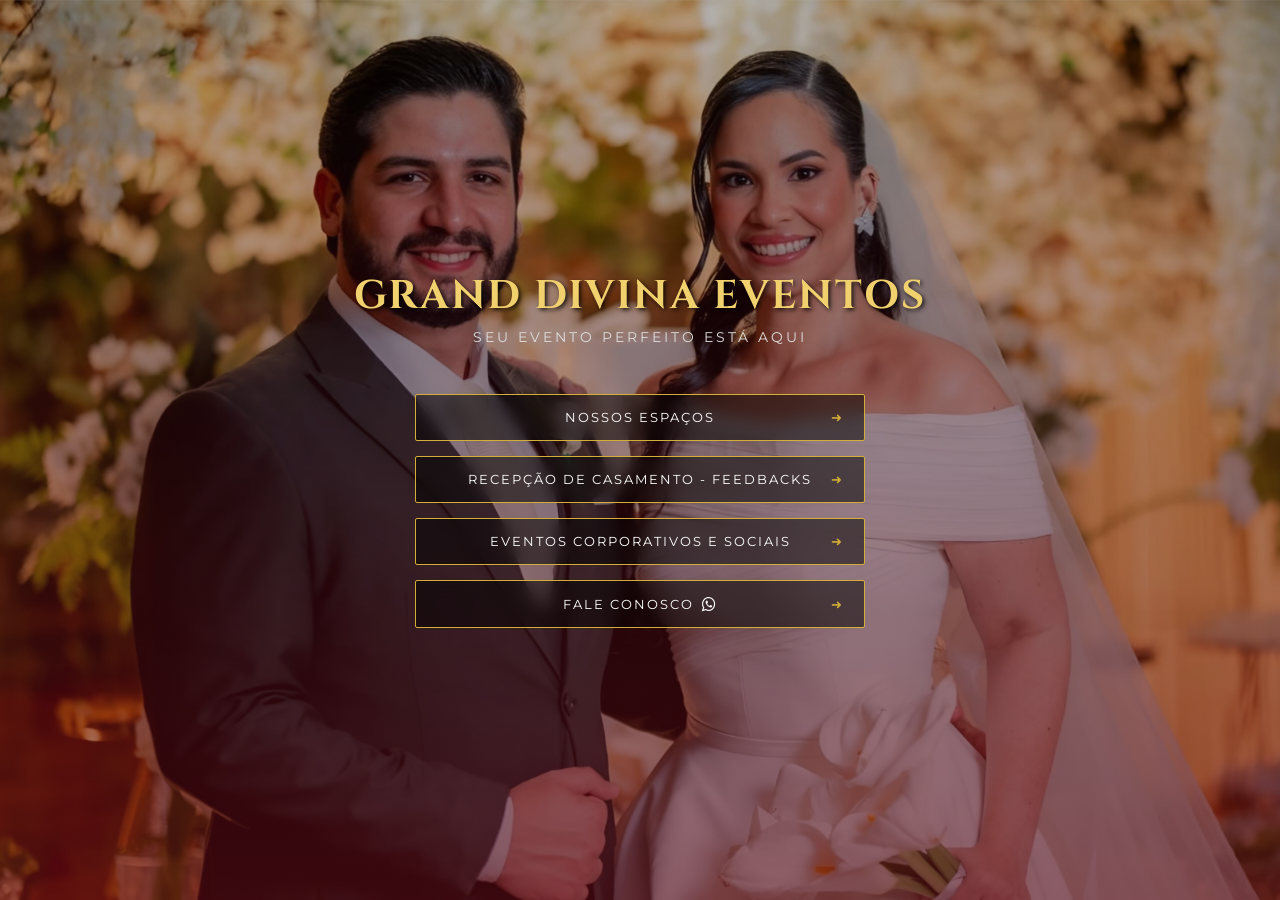
==== commit bb2c0f8a: "Update index.html" ====
--- a/index.html
+++ b/index.html
@@ -25,7 +25,7 @@
 
     <div class="container">
         <header class="fade-in-up">
-    <h1>GRAND DIVINA <br class="mobile-only"> EVENTOS</h1>
+    <h1>GRAND DIVINA EVENTOS</h1>
     <p>Seu evento perfeito está aqui</p>
         </header>
 
@@ -201,3 +201,4 @@
 
 
 
+
--- a/style.css
+++ b/style.css
@@ -60,7 +60,7 @@
 .container {
     text-align: center;
     width: 95%;
-    max-width: 500px;
+    max-width: 800px;
     z-index: 10;
     display: flex;
     flex-direction: column;
@@ -77,9 +77,11 @@
     letter-spacing: 2px;
     margin-bottom: 0.5rem;
     text-shadow: 2px 2px 4px rgba(0,0,0,0.8);
-    white-space: nowrap; /* Permite quebra se necessário */
     text-align: center;
     line-height: 1.2;
+    /* Força uma linha única no computador */
+    white-space: nowrap !important;
+    display: inline-block;
 }
 
 header p {
@@ -88,6 +90,11 @@
     text-transform: uppercase;
     margin-bottom: 3rem;
     color: #ddd;
+}
+
+/* Esconde a quebra de linha no computador */
+.mobile-break {
+    display: none !important;
 }
 
 .links {
@@ -517,7 +524,19 @@
         padding-bottom: 100px;
     }
 
-    header h1 { font-size: 2.2rem; line-height: 1.1; margin-bottom: 0.5rem; }
+   header h1 { 
+        font-size: 2.1rem; /* Ajuste leve para caber melhor em telas estreitas */
+        line-height: 1.1; 
+        margin-bottom: 0.5rem; 
+        /* Permite que o texto quebre no celular */
+        white-space: normal; 
+        width: 100%;
+    }
+    
+    /* Ativa a quebra de linha entre 'DIVINA' e 'EVENTOS' no celular */
+    .mobile-break {
+        display: block;
+    }
     
     /* Modal Mobile */
     .modal-content {
--- a/style.css
+++ b/style.css
@@ -60,7 +60,7 @@
 .container {
     text-align: center;
     width: 95%;
-    max-width: 500px;
+    max-width: 800px;
     z-index: 10;
     display: flex;
     flex-direction: column;
@@ -77,9 +77,11 @@
     letter-spacing: 2px;
     margin-bottom: 0.5rem;
     text-shadow: 2px 2px 4px rgba(0,0,0,0.8);
-    white-space: nowrap; /* Permite quebra se necessário */
     text-align: center;
     line-height: 1.2;
+    /* Força uma linha única no computador */
+    white-space: nowrap !important;
+    display: inline-block;
 }
 
 header p {
@@ -88,6 +90,11 @@
     text-transform: uppercase;
     margin-bottom: 3rem;
     color: #ddd;
+}
+
+/* Esconde a quebra de linha no computador */
+.mobile-break {
+    display: none !important;
 }
 
 .links {
@@ -517,7 +524,19 @@
         padding-bottom: 100px;
     }
 
-    header h1 { font-size: 2.2rem; line-height: 1.1; margin-bottom: 0.5rem; }
+   header h1 { 
+        font-size: 2.1rem; /* Ajuste leve para caber melhor em telas estreitas */
+        line-height: 1.1; 
+        margin-bottom: 0.5rem; 
+        /* Permite que o texto quebre no celular */
+        white-space: normal; 
+        width: 100%;
+    }
+    
+    /* Ativa a quebra de linha entre 'DIVINA' e 'EVENTOS' no celular */
+    .mobile-break {
+        display: block;
+    }
     
     /* Modal Mobile */
     .modal-content {
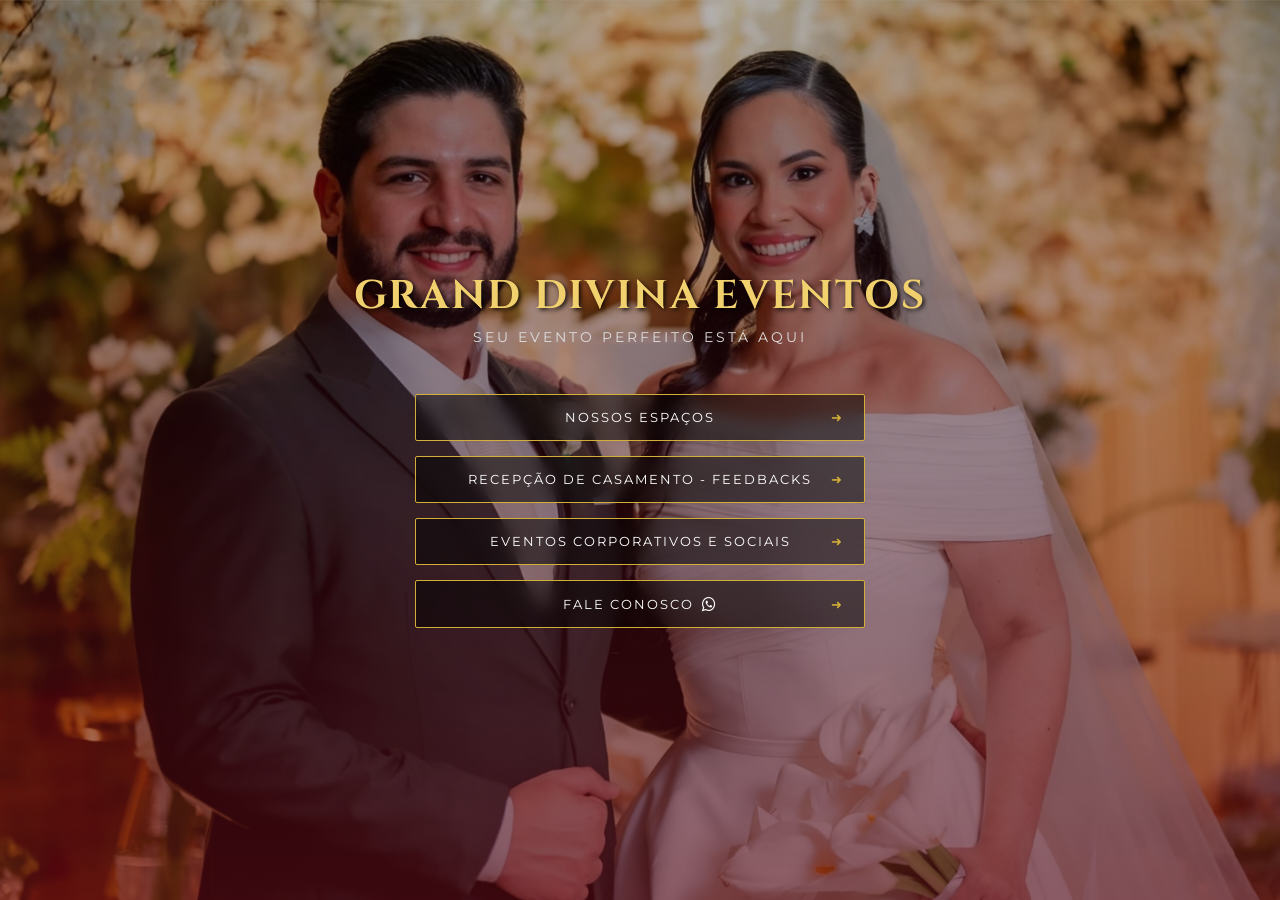
==== commit 3dd9aeae: "Update index.html" ====
--- a/index.html
+++ b/index.html
@@ -25,7 +25,7 @@
 
     <div class="container">
         <header class="fade-in-up">
-    <h1>GRAND DIVINA EVENTOS</h1>
+    <h1>GRAND DIVINA <br class="mobile-break"> EVENTOS</h1>
     <p>Seu evento perfeito está aqui</p>
         </header>
 
@@ -202,3 +202,4 @@
 
 
 
+
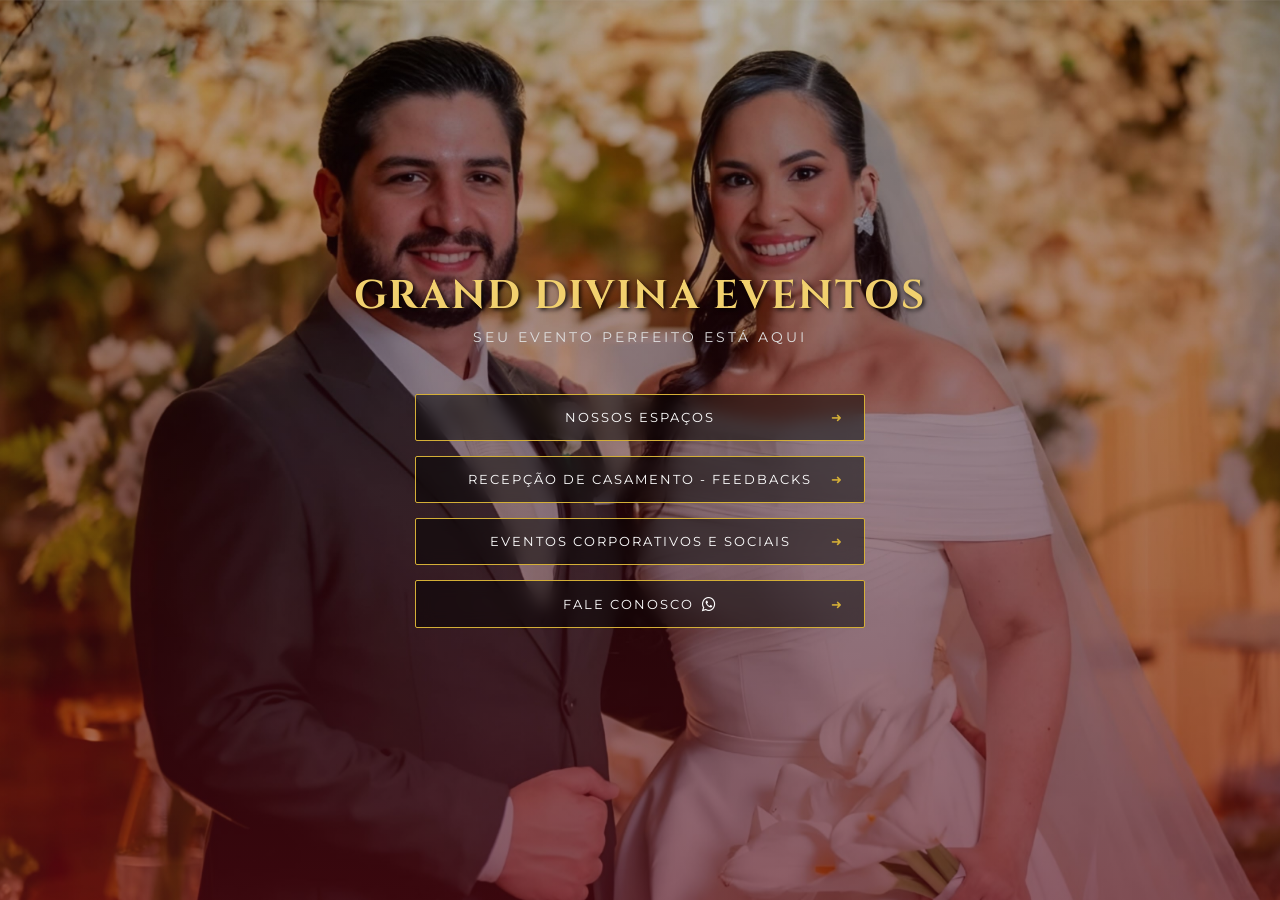
==== commit 92b8d21d: "Update index.html" ====
--- a/index.html
+++ b/index.html
@@ -25,7 +25,7 @@
 
     <div class="container">
         <header class="fade-in-up">
-    <h1>GRAND DIVINA <br class="mobile-break"> EVENTOS</h1>
+    <h1>GRAND DIVINA EVENTOS</h1>
     <p>Seu evento perfeito está aqui</p>
         </header>
 
@@ -203,3 +203,4 @@
 
 
 
+
--- a/style.css
+++ b/style.css
@@ -57,10 +57,11 @@
 /* =========================================
    3. HOME (TITULO E BOTÕES)
    ========================================= */
+/* Aumente o container para o título ter espaço lateral no PC */
 .container {
     text-align: center;
     width: 95%;
-    max-width: 800px;
+    max-width: 900px; /* Aumentado para o nome Grand Divina caber */
     z-index: 10;
     display: flex;
     flex-direction: column;
@@ -72,16 +73,19 @@
 
 header h1 {
     font-family: 'Cinzel', serif;
-    font-size: 2.5rem;
+    /* O segredo: a fonte vai de 1.2rem no celular até 2.5rem no PC automaticamente */
+    font-size: clamp(1.2rem, 6vw, 2.5rem); 
     color: var(--color-gold-hover);
     letter-spacing: 2px;
     margin-bottom: 0.5rem;
     text-shadow: 2px 2px 4px rgba(0,0,0,0.8);
     text-align: center;
     line-height: 1.2;
-    /* Força uma linha única no computador */
+    
+    /* Força linha única em qualquer dispositivo */
     white-space: nowrap !important;
-    display: inline-block;
+    width: 100%;
+    display: block;
 }
 
 header p {
@@ -524,18 +528,26 @@
         padding-bottom: 100px;
     }
 
-   header h1 { 
-        font-size: 2.1rem; /* Ajuste leve para caber melhor em telas estreitas */
+      header h1 { 
+        /* NO MOBILE: Permite que o texto ocupe duas linhas */
+        white-space: nowrap !important; 
         line-height: 1.1; 
-        margin-bottom: 0.5rem; 
-        /* Permite que o texto quebre no celular */
-        white-space: normal; 
-        width: 100%;
+        margin-bottom: 0.5rem;
+        max-width: 500px; /* Força a quebra no lugar certo */
+        margin-left: auto;
+        margin-right: auto;
+        font-size: clamp(1rem, 7vw, 1.8rem) !important; /* Ajuste fino para telas pequenas */
+        padding: 0 10px; /* Evita que as letras encostem no vidro do celular */
     }
     
     /* Ativa a quebra de linha entre 'DIVINA' e 'EVENTOS' no celular */
     .mobile-break {
-        display: block;
+        display: none; /* Ativa o <br> no celular */
+    }
+
+   .container {
+        width: 100%;
+        max-width: 100%; /* Libera espaço total para o título se esticar */
     }
     
     /* Modal Mobile */
--- a/style.css
+++ b/style.css
@@ -57,10 +57,11 @@
 /* =========================================
    3. HOME (TITULO E BOTÕES)
    ========================================= */
+/* Aumente o container para o título ter espaço lateral no PC */
 .container {
     text-align: center;
     width: 95%;
-    max-width: 800px;
+    max-width: 900px; /* Aumentado para o nome Grand Divina caber */
     z-index: 10;
     display: flex;
     flex-direction: column;
@@ -72,16 +73,19 @@
 
 header h1 {
     font-family: 'Cinzel', serif;
-    font-size: 2.5rem;
+    /* O segredo: a fonte vai de 1.2rem no celular até 2.5rem no PC automaticamente */
+    font-size: clamp(1.2rem, 6vw, 2.5rem); 
     color: var(--color-gold-hover);
     letter-spacing: 2px;
     margin-bottom: 0.5rem;
     text-shadow: 2px 2px 4px rgba(0,0,0,0.8);
     text-align: center;
     line-height: 1.2;
-    /* Força uma linha única no computador */
+    
+    /* Força linha única em qualquer dispositivo */
     white-space: nowrap !important;
-    display: inline-block;
+    width: 100%;
+    display: block;
 }
 
 header p {
@@ -524,18 +528,26 @@
         padding-bottom: 100px;
     }
 
-   header h1 { 
-        font-size: 2.1rem; /* Ajuste leve para caber melhor em telas estreitas */
+      header h1 { 
+        /* NO MOBILE: Permite que o texto ocupe duas linhas */
+        white-space: nowrap !important; 
         line-height: 1.1; 
-        margin-bottom: 0.5rem; 
-        /* Permite que o texto quebre no celular */
-        white-space: normal; 
-        width: 100%;
+        margin-bottom: 0.5rem;
+        max-width: 500px; /* Força a quebra no lugar certo */
+        margin-left: auto;
+        margin-right: auto;
+        font-size: clamp(1rem, 7vw, 1.8rem) !important; /* Ajuste fino para telas pequenas */
+        padding: 0 10px; /* Evita que as letras encostem no vidro do celular */
     }
     
     /* Ativa a quebra de linha entre 'DIVINA' e 'EVENTOS' no celular */
     .mobile-break {
-        display: block;
+        display: none; /* Ativa o <br> no celular */
+    }
+
+   .container {
+        width: 100%;
+        max-width: 100%; /* Libera espaço total para o título se esticar */
     }
     
     /* Modal Mobile */
